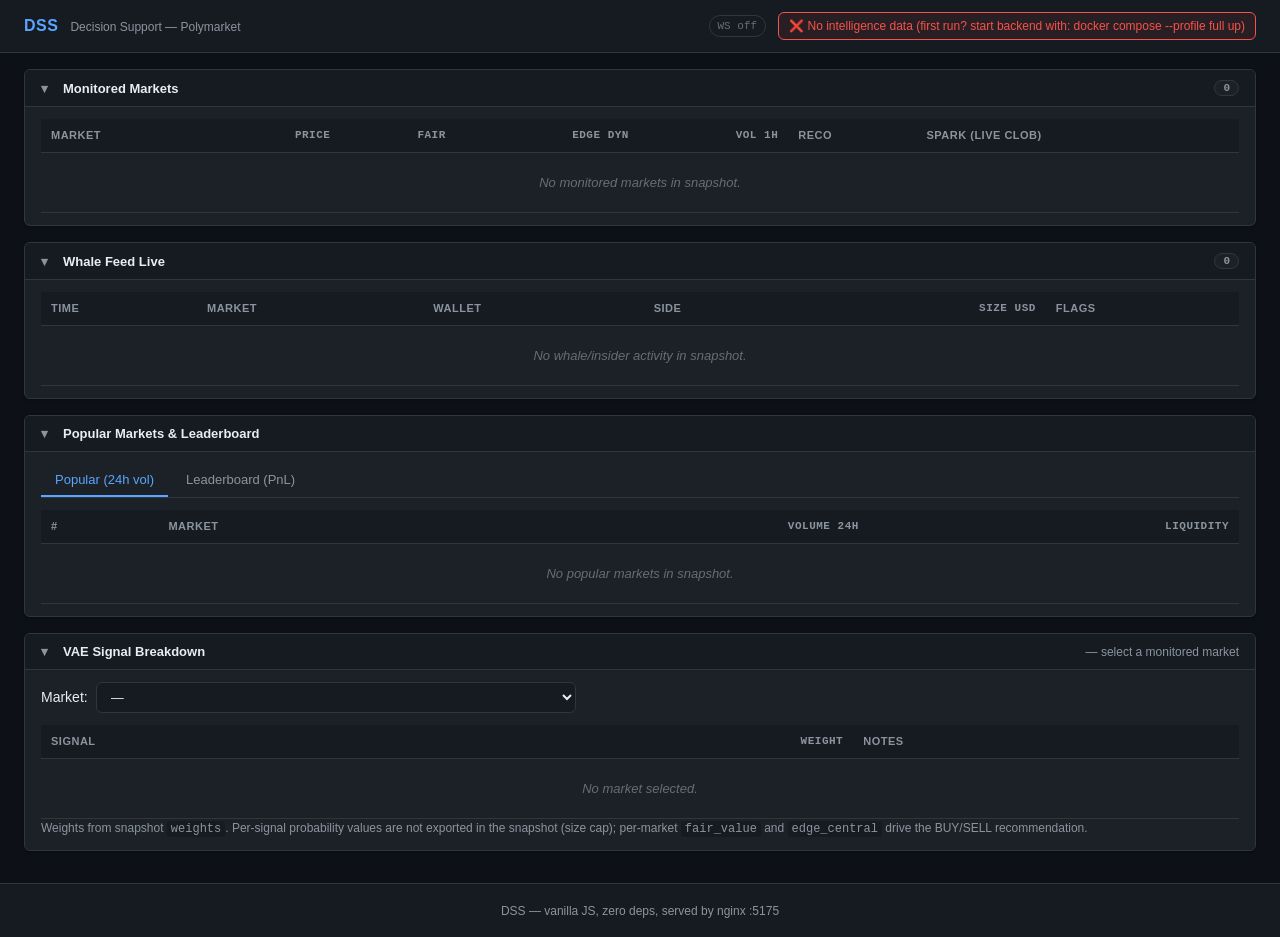
==== static/dss/dss.html @ 470348ec "feat(dss,dashboard): standalone DSS artifact + dashboard widgets (Phase 13 W5) S5a — Decision Suppor" ====
<!DOCTYPE html>
<html lang="en">
<head>
  <meta charset="UTF-8" />
  <meta name="viewport" content="width=device-width, initial-scale=1.0" />
  <title>DSS — Polymarket Decision Support</title>
  <link rel="stylesheet" href="./dss.css" />
</head>
<body>
  <header>
    <div class="header-left">
      <span class="logo">DSS</span>
      <span class="subtitle">Decision Support — Polymarket</span>
    </div>
    <div class="header-right">
      <span id="ws-pill" class="ws-pill ws-off" title="CLOB WebSocket status">WS off</span>
      <span id="snapshot-banner" class="banner banner-missing">Loading…</span>
    </div>
  </header>

  <main>
    <section class="card collapsible" id="sec-markets">
      <button type="button" class="card-head" aria-expanded="true" aria-controls="body-markets">
        <span class="chev" aria-hidden="true">▾</span>
        <span class="card-title">Monitored Markets</span>
        <span class="card-count" id="count-markets">0</span>
      </button>
      <div class="card-body" id="body-markets">
        <div class="table-wrap">
          <table class="data-table" id="tbl-markets">
            <thead>
              <tr>
                <th>Market</th>
                <th class="num">Price</th>
                <th class="num">Fair</th>
                <th class="num">Edge dyn</th>
                <th class="num">Vol 1h</th>
                <th>Reco</th>
                <th>Spark (live CLOB)</th>
              </tr>
            </thead>
            <tbody id="tbody-markets"></tbody>
          </table>
        </div>
      </div>
    </section>

    <section class="card collapsible" id="sec-whales">
      <button type="button" class="card-head" aria-expanded="true" aria-controls="body-whales">
        <span class="chev" aria-hidden="true">▾</span>
        <span class="card-title">Whale Feed Live</span>
        <span class="card-count" id="count-whales">0</span>
      </button>
      <div class="card-body" id="body-whales">
        <div class="table-wrap">
          <table class="data-table" id="tbl-whales">
            <thead>
              <tr>
                <th>Time</th>
                <th>Market</th>
                <th>Wallet</th>
                <th>Side</th>
                <th class="num">Size USD</th>
                <th>Flags</th>
              </tr>
            </thead>
            <tbody id="tbody-whales"></tbody>
          </table>
        </div>
      </div>
    </section>

    <section class="card collapsible" id="sec-popular">
      <button type="button" class="card-head" aria-expanded="true" aria-controls="body-popular">
        <span class="chev" aria-hidden="true">▾</span>
        <span class="card-title">Popular Markets &amp; Leaderboard</span>
      </button>
      <div class="card-body" id="body-popular">
        <div class="tabs" role="tablist" aria-label="Popular and leaderboard tabs">
          <button type="button" class="tab-btn active" role="tab" aria-selected="true" data-tab="popular">Popular (24h vol)</button>
          <button type="button" class="tab-btn" role="tab" aria-selected="false" data-tab="leaderboard">Leaderboard (PnL)</button>
        </div>
        <div class="tab-panel active" data-panel="popular">
          <div class="table-wrap">
            <table class="data-table" id="tbl-popular">
              <thead>
                <tr>
                  <th>#</th>
                  <th>Market</th>
                  <th class="num">Volume 24h</th>
                  <th class="num">Liquidity</th>
                </tr>
              </thead>
              <tbody id="tbody-popular"></tbody>
            </table>
          </div>
        </div>
        <div class="tab-panel" data-panel="leaderboard">
          <div class="table-wrap">
            <table class="data-table" id="tbl-leaderboard">
              <thead>
                <tr>
                  <th>#</th>
                  <th>Wallet</th>
                  <th class="num">Total PnL</th>
                  <th class="num">Weekly PnL</th>
                </tr>
              </thead>
              <tbody id="tbody-leaderboard"></tbody>
            </table>
          </div>
        </div>
      </div>
    </section>

    <section class="card collapsible" id="sec-vae">
      <button type="button" class="card-head" aria-expanded="true" aria-controls="body-vae">
        <span class="chev" aria-hidden="true">▾</span>
        <span class="card-title">VAE Signal Breakdown</span>
        <span class="card-hint" id="vae-hint">— select a monitored market</span>
      </button>
      <div class="card-body" id="body-vae">
        <div class="vae-controls">
          <label for="vae-market-select">Market:</label>
          <select id="vae-market-select" aria-label="Select market for VAE breakdown">
            <option value="">—</option>
          </select>
        </div>
        <div class="table-wrap">
          <table class="data-table" id="tbl-vae">
            <thead>
              <tr>
                <th>Signal</th>
                <th class="num">Weight</th>
                <th>Notes</th>
              </tr>
            </thead>
            <tbody id="tbody-vae"></tbody>
          </table>
        </div>
        <p class="muted small">
          Weights from snapshot <code>weights</code>. Per-signal probability values are not exported in the snapshot
          (size cap); per-market <code>fair_value</code> and <code>edge_central</code> drive the BUY/SELL recommendation.
        </p>
      </div>
    </section>
  </main>

  <footer>
    <span id="footer-meta" class="muted small">DSS — vanilla JS, zero deps, served by nginx :5175</span>
  </footer>

  <script src="./dss.js"></script>
</body>
</html>
---- static/dss/dss.css ----
/* DSS — Decision Support System (self-contained, no @import — separate origin) */

:root {
  --bg-primary: #0d1117;
  --bg-secondary: #161b22;
  --bg-card: #1c2128;
  --bg-hover: #22272e;
  --border: #30363d;
  --text-primary: #e6edf3;
  --text-secondary: #8b949e;
  --text-muted: #656d76;
  --accent-blue: #58a6ff;
  --accent-green: #3fb950;
  --accent-red: #f85149;
  --accent-yellow: #d29922;
  --accent-purple: #bc8cff;
  --font-mono: "Courier New", Courier, monospace;
  --font-ui: -apple-system, BlinkMacSystemFont, "Segoe UI", Helvetica, Arial, sans-serif;
  --radius: 6px;
  --shadow: 0 1px 3px rgba(0, 0, 0, 0.4);
}

* { box-sizing: border-box; margin: 0; padding: 0; }

body {
  background: var(--bg-primary);
  color: var(--text-primary);
  font-family: var(--font-ui);
  font-size: 14px;
  line-height: 1.5;
  min-height: 100vh;
}

/* ── Header ───────────────────────────────────────────── */

header {
  background: var(--bg-secondary);
  border-bottom: 1px solid var(--border);
  padding: 12px 24px;
  display: flex;
  align-items: center;
  justify-content: space-between;
  gap: 16px;
  position: sticky;
  top: 0;
  z-index: 100;
}

.header-left {
  display: flex;
  align-items: baseline;
  gap: 12px;
  min-width: 0;
}

.header-right {
  display: flex;
  align-items: center;
  gap: 12px;
  min-width: 0;
}

.logo {
  font-size: 16px;
  font-weight: 600;
  color: var(--accent-blue);
  letter-spacing: 0.5px;
}

.subtitle {
  font-size: 12px;
  color: var(--text-secondary);
}

/* ── WS pill ──────────────────────────────────────────── */

.ws-pill {
  font-size: 11px;
  font-family: var(--font-mono);
  padding: 2px 8px;
  border-radius: 999px;
  border: 1px solid var(--border);
}
.ws-on { color: var(--accent-green); border-color: var(--accent-green); }
.ws-connecting { color: var(--accent-yellow); border-color: var(--accent-yellow); }
.ws-off { color: var(--text-muted); }

/* ── Banner ───────────────────────────────────────────── */

.banner {
  font-size: 12px;
  padding: 4px 10px;
  border-radius: var(--radius);
  border: 1px solid var(--border);
  white-space: nowrap;
  overflow: hidden;
  text-overflow: ellipsis;
  max-width: 60vw;
}
.banner-fresh   { color: var(--accent-green);  border-color: var(--accent-green);  background: rgba(63, 185, 80, 0.08); }
.banner-stale   { color: var(--accent-yellow); border-color: var(--accent-yellow); background: rgba(210, 153, 34, 0.08); }
.banner-missing { color: var(--accent-red);    border-color: var(--accent-red);    background: rgba(248, 81, 73, 0.08); }

/* ── Layout ───────────────────────────────────────────── */

main {
  max-width: 1400px;
  margin: 0 auto;
  padding: 16px 24px 32px;
  display: flex;
  flex-direction: column;
  gap: 16px;
}

footer {
  text-align: center;
  padding: 16px;
  border-top: 1px solid var(--border);
  background: var(--bg-secondary);
}

.muted { color: var(--text-secondary); }
.small { font-size: 12px; }

/* ── Cards (collapsibles) ─────────────────────────────── */

.card {
  background: var(--bg-card);
  border: 1px solid var(--border);
  border-radius: var(--radius);
  box-shadow: var(--shadow);
  overflow: hidden;
}

.card-head {
  width: 100%;
  background: var(--bg-secondary);
  color: var(--text-primary);
  border: none;
  border-bottom: 1px solid var(--border);
  padding: 10px 16px;
  display: flex;
  align-items: center;
  gap: 10px;
  cursor: pointer;
  font-family: var(--font-ui);
  font-size: 13px;
  font-weight: 600;
  text-align: left;
}
.card-head:hover { background: var(--bg-hover); }
.card-head:focus-visible { outline: 2px solid var(--accent-blue); outline-offset: -2px; }

.chev { color: var(--text-secondary); width: 12px; }
.card-title { flex: 1; }
.card-count {
  background: var(--bg-card);
  border: 1px solid var(--border);
  border-radius: 999px;
  padding: 1px 8px;
  font-size: 11px;
  font-family: var(--font-mono);
  color: var(--text-secondary);
}
.card-hint { color: var(--text-secondary); font-weight: 400; font-size: 12px; }

.card-body { padding: 12px 16px; }

/* ── Tabs ─────────────────────────────────────────────── */

.tabs {
  display: flex;
  gap: 4px;
  margin-bottom: 12px;
  border-bottom: 1px solid var(--border);
}
.tab-btn {
  background: transparent;
  border: none;
  border-bottom: 2px solid transparent;
  color: var(--text-secondary);
  padding: 8px 14px;
  font-family: var(--font-ui);
  font-size: 13px;
  cursor: pointer;
}
.tab-btn:hover { color: var(--text-primary); }
.tab-btn.active {
  color: var(--accent-blue);
  border-bottom-color: var(--accent-blue);
}
.tab-btn:focus-visible { outline: 2px solid var(--accent-blue); outline-offset: -2px; }

.tab-panel { display: none; }
.tab-panel.active { display: block; }

/* ── Tables ───────────────────────────────────────────── */

.table-wrap { overflow-x: auto; }

.data-table {
  width: 100%;
  border-collapse: collapse;
  font-size: 13px;
}
.data-table thead th {
  background: var(--bg-secondary);
  color: var(--text-secondary);
  text-transform: uppercase;
  font-size: 11px;
  letter-spacing: 0.5px;
  text-align: left;
  padding: 8px 10px;
  border-bottom: 1px solid var(--border);
  position: sticky;
  top: 0;
}
.data-table tbody td {
  padding: 8px 10px;
  border-bottom: 1px solid var(--border);
  vertical-align: middle;
}
.data-table tbody tr:hover { background: var(--bg-hover); }
.data-table .num { text-align: right; font-family: var(--font-mono); }
.data-table .empty {
  text-align: center;
  color: var(--text-muted);
  font-style: italic;
  padding: 20px;
}
.row-total { background: var(--bg-secondary); }

/* ── Reco / pos / neg ─────────────────────────────────── */

.pos { color: var(--accent-green); }
.neg { color: var(--accent-red); }
.reco {
  padding: 2px 6px;
  border-radius: var(--radius);
  font-size: 11px;
  font-family: var(--font-mono);
  font-weight: 600;
  border: 1px solid var(--border);
}
.reco-buy { color: var(--accent-green); border-color: var(--accent-green); }
.reco-sell { color: var(--accent-red); border-color: var(--accent-red); }
.reco-hold { color: var(--text-secondary); }

.side-buy { color: var(--accent-green); font-weight: 600; }
.side-sell { color: var(--accent-red); font-weight: 600; }

/* ── Sparkline ────────────────────────────────────────── */

.sparkline-cell {
  font-family: var(--font-mono);
  letter-spacing: -1px;
  color: var(--accent-blue);
  font-size: 14px;
  white-space: nowrap;
}

/* ── Vol color coding (matches dashboard) ─────────────── */

.vol-green  { color: var(--accent-green); }
.vol-yellow { color: var(--accent-yellow); }
.vol-red    { color: var(--accent-red); }

/* ── Badges ───────────────────────────────────────────── */

.badge {
  display: inline-block;
  padding: 1px 6px;
  border-radius: var(--radius);
  font-size: 10px;
  font-family: var(--font-mono);
  font-weight: 600;
  border: 1px solid var(--border);
  margin-right: 4px;
}
.badge-insider { color: var(--accent-purple); border-color: var(--accent-purple); }
.badge-whale   { color: var(--accent-blue);   border-color: var(--accent-blue); }
.badge-mega    { color: var(--accent-yellow); border-color: var(--accent-yellow); background: rgba(210, 153, 34, 0.08); }

/* ── VAE controls ─────────────────────────────────────── */

.vae-controls {
  display: flex;
  align-items: center;
  gap: 8px;
  margin-bottom: 12px;
}
.vae-controls select {
  background: var(--bg-secondary);
  color: var(--text-primary);
  border: 1px solid var(--border);
  border-radius: var(--radius);
  padding: 6px 10px;
  font-family: var(--font-ui);
  font-size: 13px;
  flex: 1;
  max-width: 480px;
}

code {
  font-family: var(--font-mono);
  background: var(--bg-secondary);
  padding: 1px 4px;
  border-radius: 3px;
  font-size: 12px;
}

/* ── Responsive ───────────────────────────────────────── */

@media (max-width: 768px) {
  header {
    flex-direction: column;
    align-items: stretch;
    gap: 8px;
  }
  .header-right { justify-content: space-between; }
  .banner { max-width: none; white-space: normal; }
  main { padding: 12px; }
  .data-table { font-size: 12px; }
}
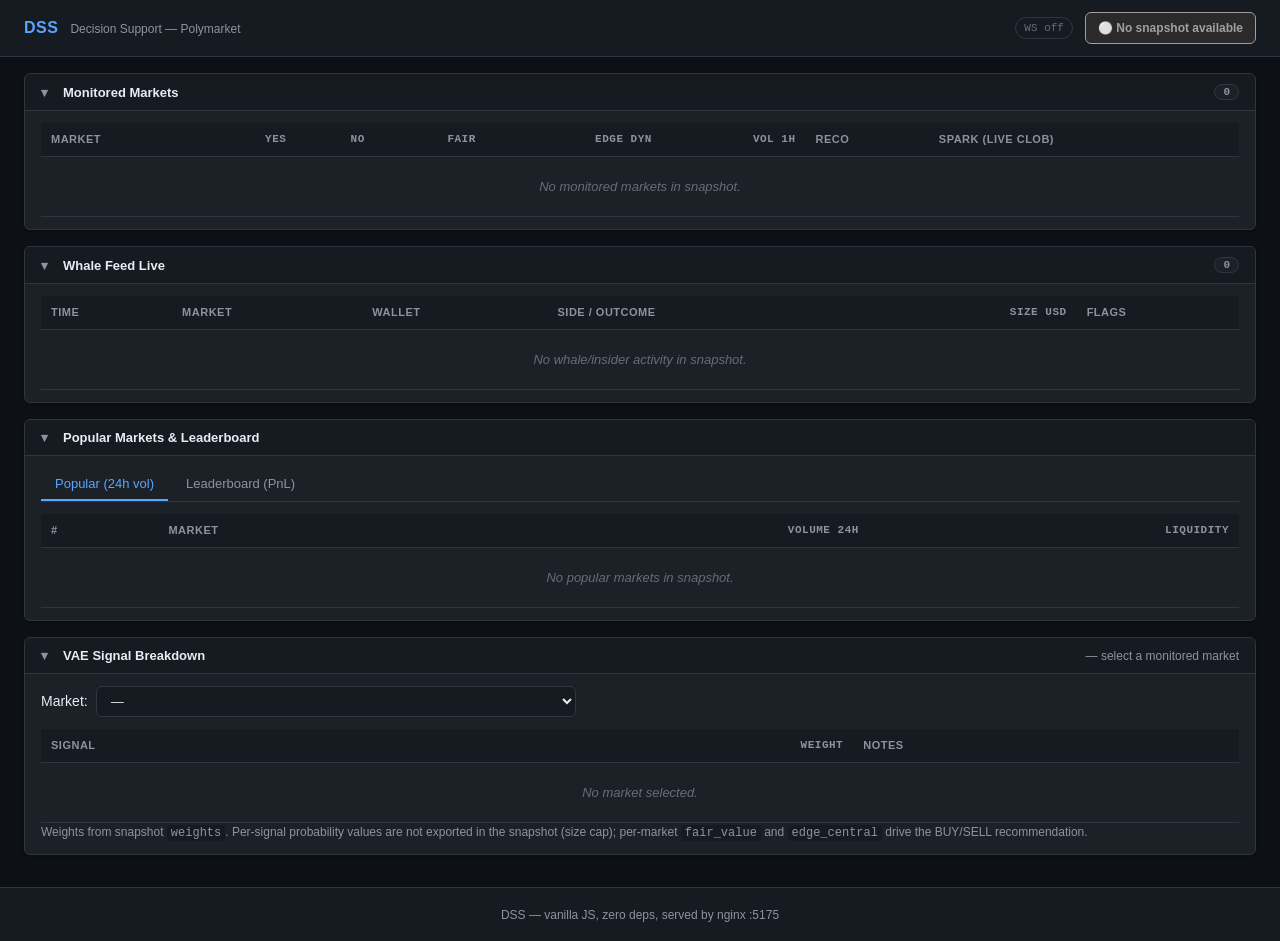
==== commit 05fde60b: "feat(intelligence,execution): IntelligenceScheduler + dedup BUY guard - Extract whale/popular/leader" ====
--- a/static/dss/dss.html
+++ b/static/dss/dss.html
@@ -14,7 +14,7 @@
     </div>
     <div class="header-right">
       <span id="ws-pill" class="ws-pill ws-off" title="CLOB WebSocket status">WS off</span>
-      <span id="snapshot-banner" class="banner banner-missing">Loading…</span>
+      <span id="snapshot-banner" class="banner banner-unknown">Loading…</span>
     </div>
   </header>
 
@@ -31,7 +31,8 @@
             <thead>
               <tr>
                 <th>Market</th>
-                <th class="num">Price</th>
+                <th class="num">YES</th>
+                <th class="num">NO</th>
                 <th class="num">Fair</th>
                 <th class="num">Edge dyn</th>
                 <th class="num">Vol 1h</th>
@@ -59,7 +60,7 @@
                 <th>Time</th>
                 <th>Market</th>
                 <th>Wallet</th>
-                <th>Side</th>
+                <th>Side / Outcome</th>
                 <th class="num">Size USD</th>
                 <th>Flags</th>
               </tr>
--- a/static/dss/dss.css
+++ b/static/dss/dss.css
@@ -85,11 +85,12 @@
 .ws-connecting { color: var(--accent-yellow); border-color: var(--accent-yellow); }
 .ws-off { color: var(--text-muted); }
 
-/* ── Banner ───────────────────────────────────────────── */
+/* ── Banner (4-tier staleness) ────────────────────────── */
 
 .banner {
   font-size: 12px;
-  padding: 4px 10px;
+  font-weight: 600;
+  padding: 6px 12px;
   border-radius: var(--radius);
   border: 1px solid var(--border);
   white-space: nowrap;
@@ -97,9 +98,59 @@
   text-overflow: ellipsis;
   max-width: 60vw;
 }
-.banner-fresh   { color: var(--accent-green);  border-color: var(--accent-green);  background: rgba(63, 185, 80, 0.08); }
-.banner-stale   { color: var(--accent-yellow); border-color: var(--accent-yellow); background: rgba(210, 153, 34, 0.08); }
-.banner-missing { color: var(--accent-red);    border-color: var(--accent-red);    background: rgba(248, 81, 73, 0.08); }
+
+/* 4-tier color hierarchy — bg/text/border match the spec colour names */
+.banner-fresh {
+  color: #4ade80;
+  background: #1e3a2e;
+  border-color: #4ade80;
+}
+.banner-aging {
+  color: #fbbf24;
+  background: #3d3414;
+  border-color: #fbbf24;
+}
+.banner-stale {
+  color: #fb923c;
+  background: #3d2614;
+  border-color: #fb923c;
+}
+.banner-offline {
+  color: #f87171;
+  background: #3d1414;
+  border-color: #f87171;
+  /* Pulse to demand attention when backend has gone dark */
+  animation: pulse-red 1.5s ease-in-out infinite;
+}
+.banner-unknown {
+  color: #a0a0a0;
+  background: #2a2a2a;
+  border-color: #a0a0a0;
+}
+
+@keyframes pulse-red {
+  0%, 100% {
+    background: #3d1414;
+    box-shadow: 0 0 0 0 rgba(248, 113, 113, 0.6);
+  }
+  50% {
+    background: #5a1d1d;
+    box-shadow: 0 0 0 6px rgba(248, 113, 113, 0);
+  }
+}
+
+/* Help text appears below the sticky header for stale/offline states */
+.banner-help {
+  background: var(--bg-secondary);
+  color: var(--text-secondary);
+  font-family: var(--font-mono);
+  font-size: 12px;
+  padding: 6px 24px;
+  border-bottom: 1px solid var(--border);
+  position: sticky;
+  top: 0;
+  z-index: 99;
+}
 
 /* ── Layout ───────────────────────────────────────────── */
 
@@ -280,6 +331,7 @@
 .badge-insider { color: var(--accent-purple); border-color: var(--accent-purple); }
 .badge-whale   { color: var(--accent-blue);   border-color: var(--accent-blue); }
 .badge-mega    { color: var(--accent-yellow); border-color: var(--accent-yellow); background: rgba(210, 153, 34, 0.08); }
+.outcome-badge { font-size: 0.7rem; font-weight: 600; padding: 1px 5px; border-radius: 3px; margin-left: 4px; background: rgba(255,255,255,0.07); color: var(--text-muted); letter-spacing: 0.04em; }
 
 /* ── VAE controls ─────────────────────────────────────── */
 
